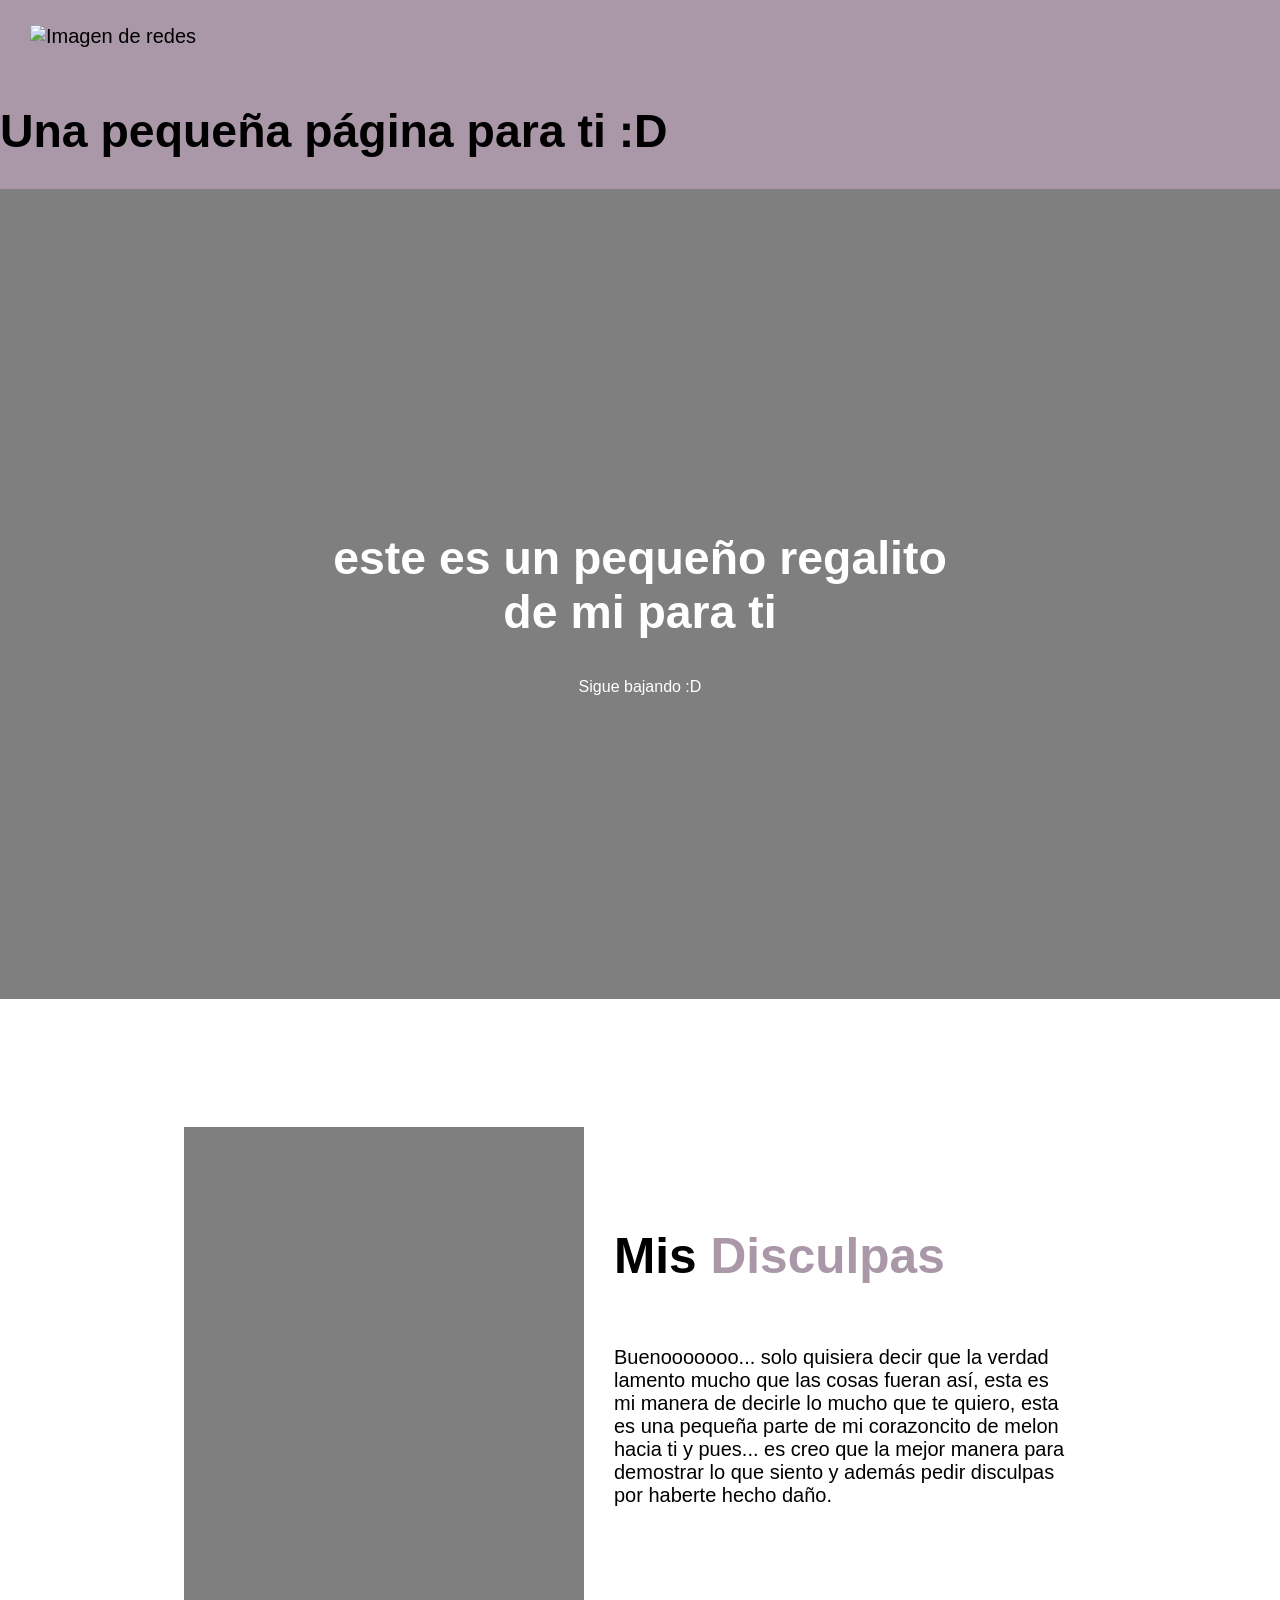
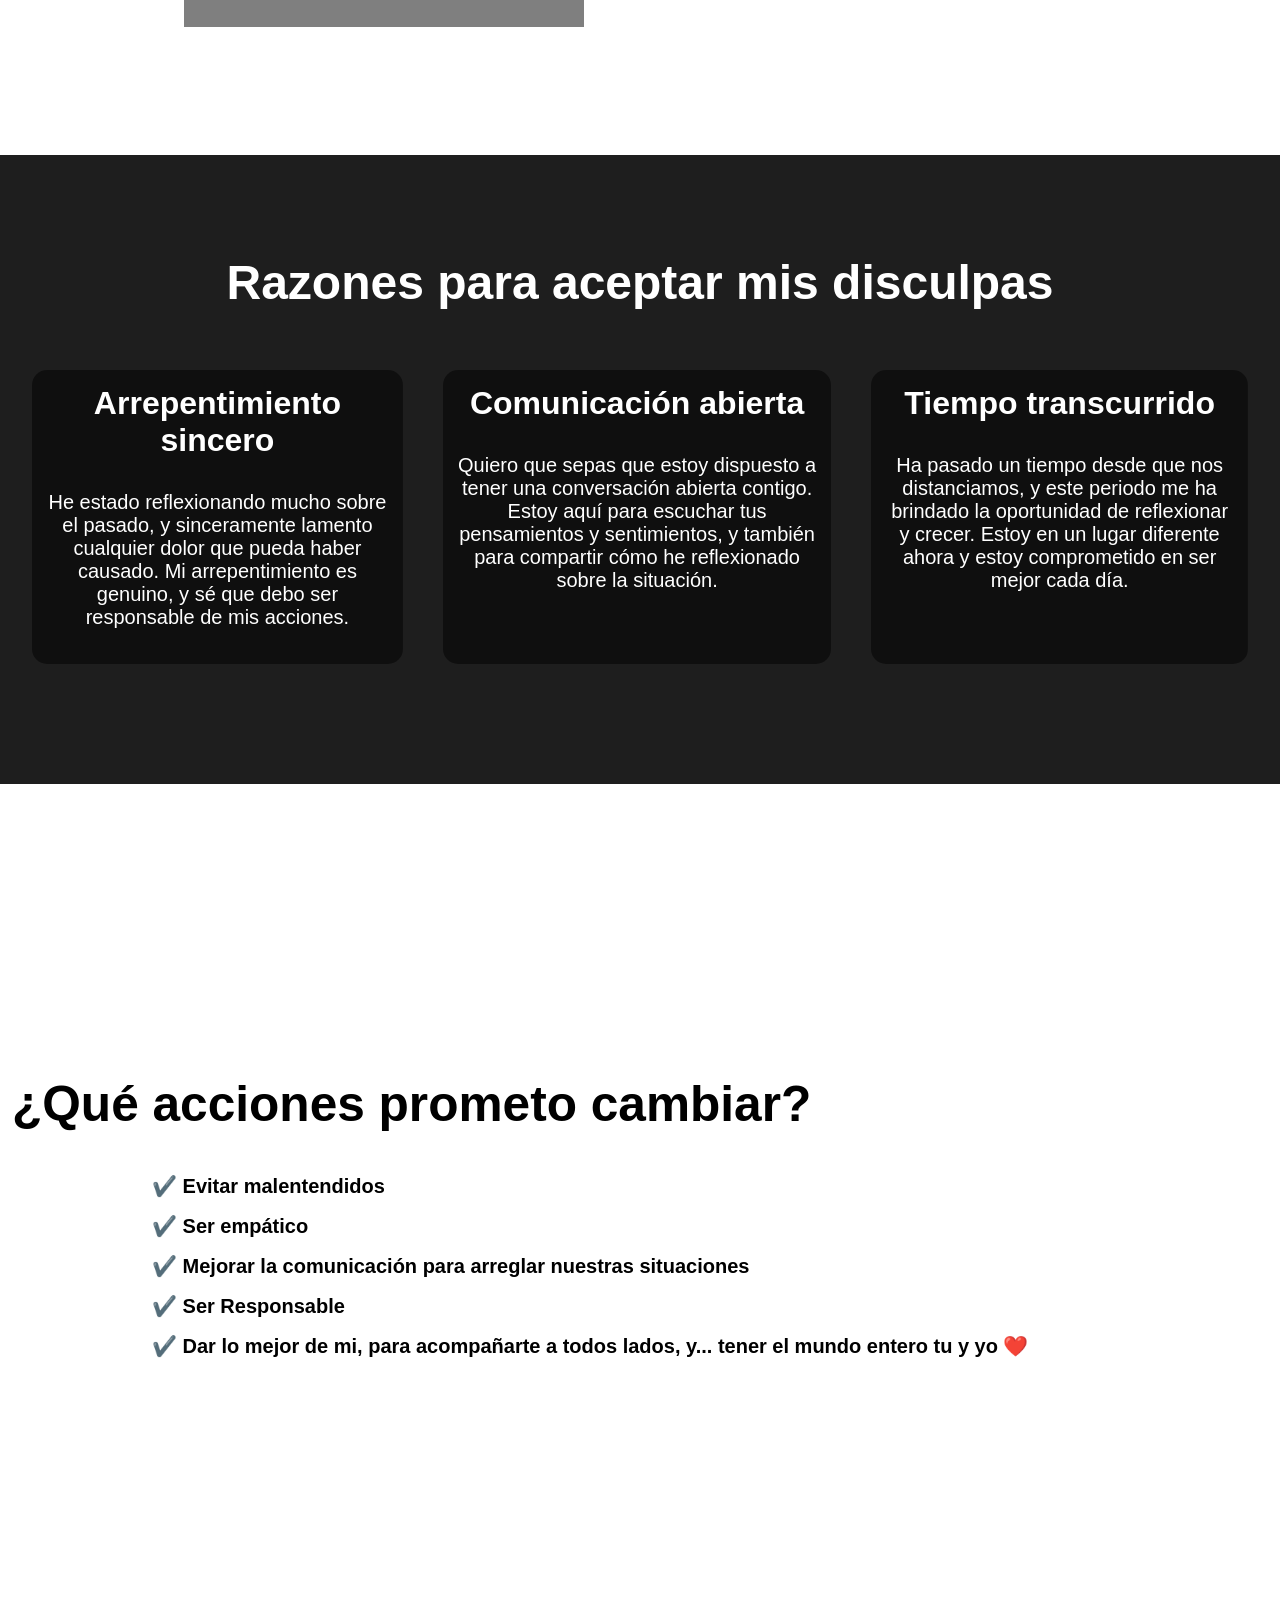
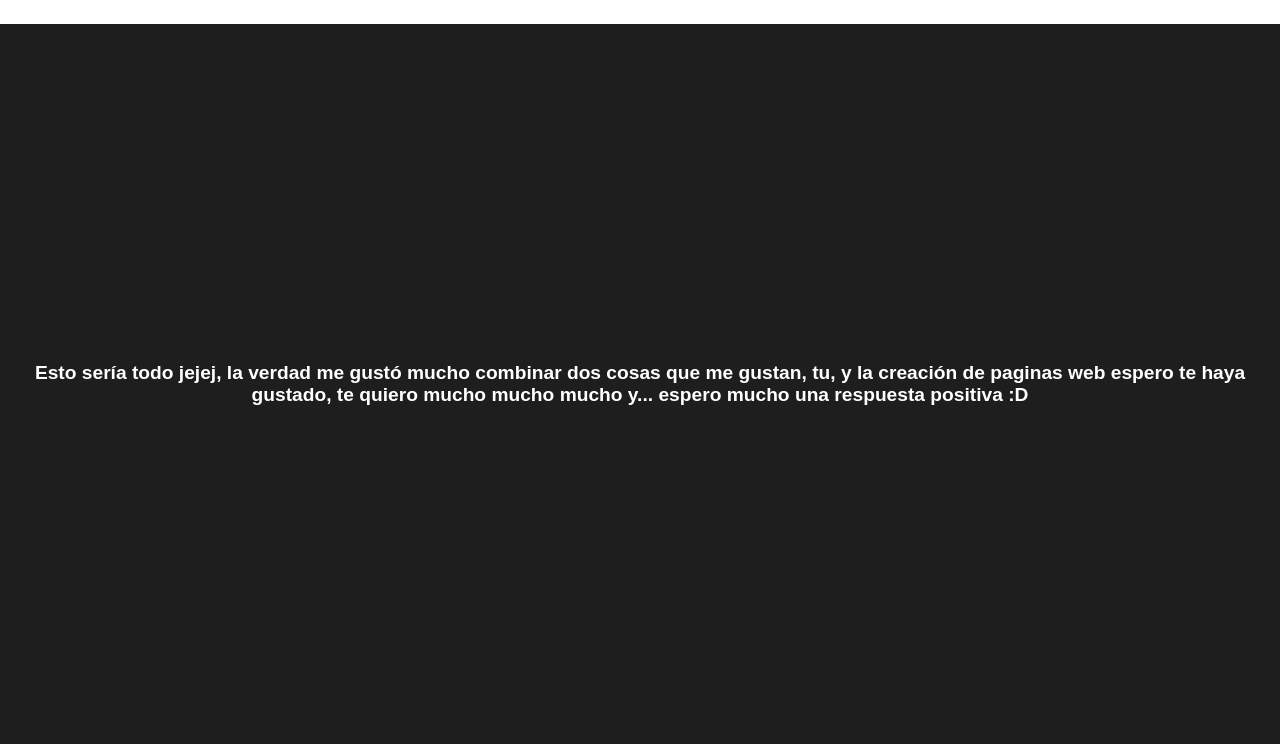
==== index.html @ 700c86ed "Add files via upload" ====
<!DOCTYPE html>
<html lang="es">
<head>
    <meta charset="UTF-8">
    <meta name="viewport" content="width=device-width, initial-scale=1.0">
    <link rel="stylesheet" href="index.css">
    <title>PARA TI</title>
    <link rel="icon" type="ico" href="Img/cinna y kuro.ico"/>
</head>
<body>
    <header>
        <div class="container">
            <p class="logo"><img src="Img/kuromi.png" width="100" height="100" alt="Imagen de redes"></p> 
        </div>
        <h1>Una pequeña página para ti :D</h1>
        <nav>
        </nav>
    </header>
    <section id="hero">
        <h1>este es un pequeño regalito <br>de mi para ti</h1>
        <a<button>Sigue bajando :D</button> </a>  
    </section>

    <section id="Mis-disculpas">
        <div class= "container">
            <div class="img-container"></div>
            <div class="texto">
                <h2>Mis <span 
                 class="color-acento"> Disculpas</span></h2>
                 <p>Buenooooooo... solo quisiera decir que la verdad lamento mucho
                    que las cosas fueran así, esta es mi manera de decirle lo mucho que
                    te quiero, esta es una pequeña parte de mi corazoncito de melon hacia ti
                    y pues... es creo que la mejor manera para demostrar lo que siento y además
                    pedir disculpas por haberte hecho daño.

                 </p>
            </div>
        </div>
    </section>

    <section id="LQMGDT">
        <div class="container">
        <h2>Razones para aceptar mis disculpas</h2>
        <div class="Programas">
        <div class="Carta">
            <h3>Arrepentimiento sincero</h3>
            <p>He estado reflexionando mucho sobre el pasado, 
                y sinceramente lamento cualquier dolor que pueda haber causado. 
                Mi arrepentimiento es genuino, y sé que debo ser responsable de mis
                acciones. 
            </p>
        </div>
        <div class="Carta">
            <h3>Comunicación abierta</h3>
            <p>Quiero que sepas que estoy dispuesto a tener una conversación abierta contigo. 
                Estoy aquí para escuchar tus pensamientos y sentimientos, y también para 
                compartir cómo he reflexionado sobre la situación.</p>
        </div>
        <div class="Carta">
            <h3>Tiempo transcurrido</h3>
            <p>Ha pasado un tiempo desde que nos distanciamos, y este periodo me ha brindado la oportunidad de 
                reflexionar y crecer. Estoy en un lugar diferente ahora y
                estoy comprometido en ser mejor cada día.</p>
        </div>
    </div>
    </div>
    </section>
    <section id="caracteristicas">
        <div class="container">
            <h2> ¿Qué acciones prometo cambiar? </h2>
            <ul>
                <li>✔️ Evitar malentendidos</li>
                <li>✔️ Ser empático</li>
                <li>✔️ Mejorar la comunicación para arreglar nuestras situaciones</li>
                <li>✔️ Ser Responsable</li>
                <li>✔️ Dar lo mejor de mi, para acompañarte a todos lados, y... tener el mundo entero tu y yo ❤️ </li>
            </ul>
        </div>
        <section id="final">
            <h2>Esto sería todo jejej, la verdad me gustó mucho combinar dos cosas que me gustan, tu, y la creación de paginas web
                espero te haya gustado, te quiero mucho mucho mucho y... espero mucho una respuesta positiva :D
            </h2>
        </section>
    </section>

</body>
</html>
---- index.css ----
*{
    box-sizing: border-box;
}

html{
    scroll-behavior: smooth;
}
body
{
    font-family: Verdana, Geneva, Tahoma, sans-serif;
    margin: 0;
}
h1{font-size: 2.9em;}
h2{font-size: 3.1em;}
h3{font-size: 2em;}
p{font-size: 1.25em}
ul{list-style: none;}
li{font-size: 1.25em;}

.color-acento{ color: #AA98A9;}
.container{
    max-width: 1400px;
    margin: auto;
}

header{
    background-color: #AA98A9;}

header .logo{
    margin: 0;
    padding: 25px 30px;
   
}

header .container{
    display: flex;
    flex-direction: column;
    align-items: center;
}

header nav{
    display: flex;
    flex-direction: column;
    text-align: center;
    padding-bottom: 25px;
}

header a{
    padding: 5px 12px;
    text-decoration: none;
    font-weight: bold;
    color: black;
}

header a:hover{
    color: white;
}

#hero{
    display: flex;
    align-items: center;
    justify-content: center;
    text-align: center;
    flex-direction: column;
    height: 90vh;
    color: white;
    background-image: linear-gradient(
        0deg,
        rgba(0,0,0,0.5),
        rgba(0,0,0,0.5)
        )
        ,url(Img/LUV.jpg);
        background-repeat: no-repeat;
        background-size: cover;
        background-position: center center;
}

#hero h1{
    color: white;
}

#Mis-disculpas{
 text-align: center;
}

#Mis-disculpas .container{
    text-align: center;
    padding: 10%;

}


#LQMGDT{
    background-color: rgb(30, 30, 30);
    color: white;
    text-align: center;
}

#LQMGDT .container{
    padding: 100px 12px;

}

#LQMGDT h2{
    margin-top: 0;
    font-size: 3em;
}

#LQMGDT p{
    display: none;
}

.Carta:first-child{
    background-image: linear-gradient(
        0deg,
        rgba(0,0,0,0.5),
        rgba(0,0,0,0.5)
    )
        ,url("Img/ASV.jpg");
        background-position: center center;
        background-size: cover;
        padding: 50px;
        margin: 20px;
        border-radius: 15px;
}

.Carta:nth-child(2){
    background-image: linear-gradient(
        0deg,
        rgba(0,0,0,0.5),
        rgba(0,0,0,0.5)
        )
        ,url("Img/april.webp");
        background-position: center center;
        background-size: cover;
        padding: 50px;
        margin: 20px;
        border-radius: 15px;
}

.Carta:last-child{
    background-image: linear-gradient(
        0deg,
        rgba(0,0,0,0.5),
        rgba(0,0,0,0.5)
        )
        ,url("Img/Your\ name.jpg");
        background-position: center center;
        background-size: cover;
        padding: 50px;
        margin: 20px;
        border-radius: 15px;       
}

#caracteristicas .container{
    text-align: center center;
    padding: 250px 12px;
}

#caracteristicas li{
    margin: 16px 0px;
    font-weight: bold;
}
#final{
    display: flex;
    flex-direction: column;
    justify-content: center;
    align-items: center;
    text-align: center;
    background-color: rgb(30,30,30);
    color: white;
    height: 80vh;
}

#final h2{
    font-size: 1.5vw;
}

footer{
    background-color: #AA98A9;
}

footer p{
    margin: 0;
    padding: 10px;
    color: #AA98A9;
}
footer .container{
    height: 150px;
    display: flex;
    justify-content: center;
    align-items: flex-end;
}

@media (min-width: 720px){
header .container{
    flex-direction: row;
    justify-content: space-between;
}
header nav{
    flex-direction: row-reverse;
    padding-bottom: 0;
    padding-right: 20px;
}

#Hero H1{
    font-size: 5em;

}
#Mis-disculpas .container{
display: flex;
justify-content: center;

}

#Mis-disculpas .texto{
    padding: 0px 30px;
    width: 50%;
    max-width: 550px;
    padding-left: 30px;
    text-align: initial;
    display: flex;
    flex-direction: column;
    justify-content: center;

}

#Mis-disculpas h2{

    margin-top: 0px;
}

#Mis-disculpas .img-container{
    background-image: linear-gradient(
        0deg,
        rgba(0,0,0,0.5),
        rgba(0,0,0,0.5)
        )
        ,url(Img/kuromicry.jpg);
    background-size: cover;
    background-position: center center;
    height: 500px;
    width: 400px;
    
}

#LQMGDT .Programas{
    display: flex;
    justify-content: center;
}
#LQMGDT p{
    display: block;
}

#LQMGDT h3{
    margin-top: 0;
}

#LQMGDT .Carta{
    padding: 15px;
}

#caracteristicas{
    background-image: url(Img/a.avif);
    background-repeat: no-repeat;
    background-size: 450px 400px;
    background-position: calc(100vw - 600px) 150px;
}
#caracteristicas .container{
    text-align: initial;
}

#caracteristicas ul{
    margin-left: 100px;
}

@media (min-width: 1200px){
    #caracteristicas{
        background-position-x: calc(100vw - 700px);
    }
}

}
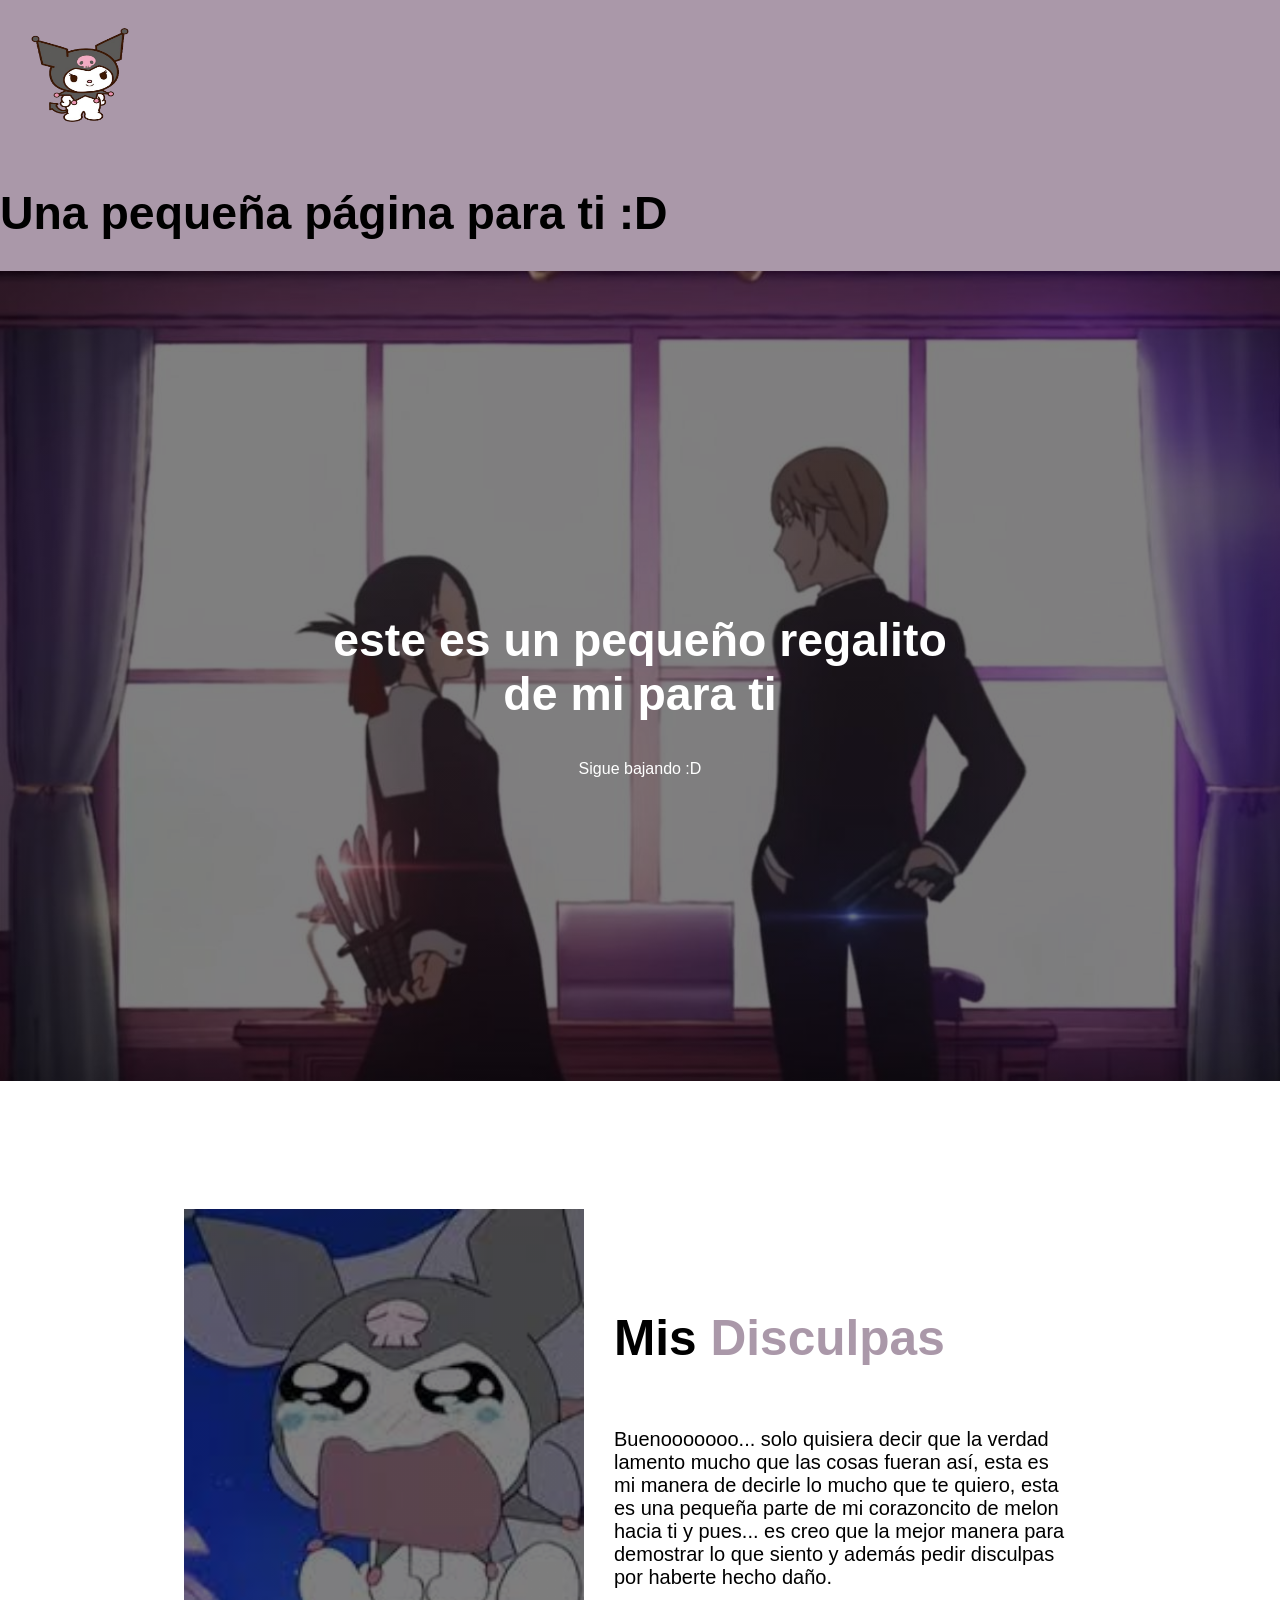
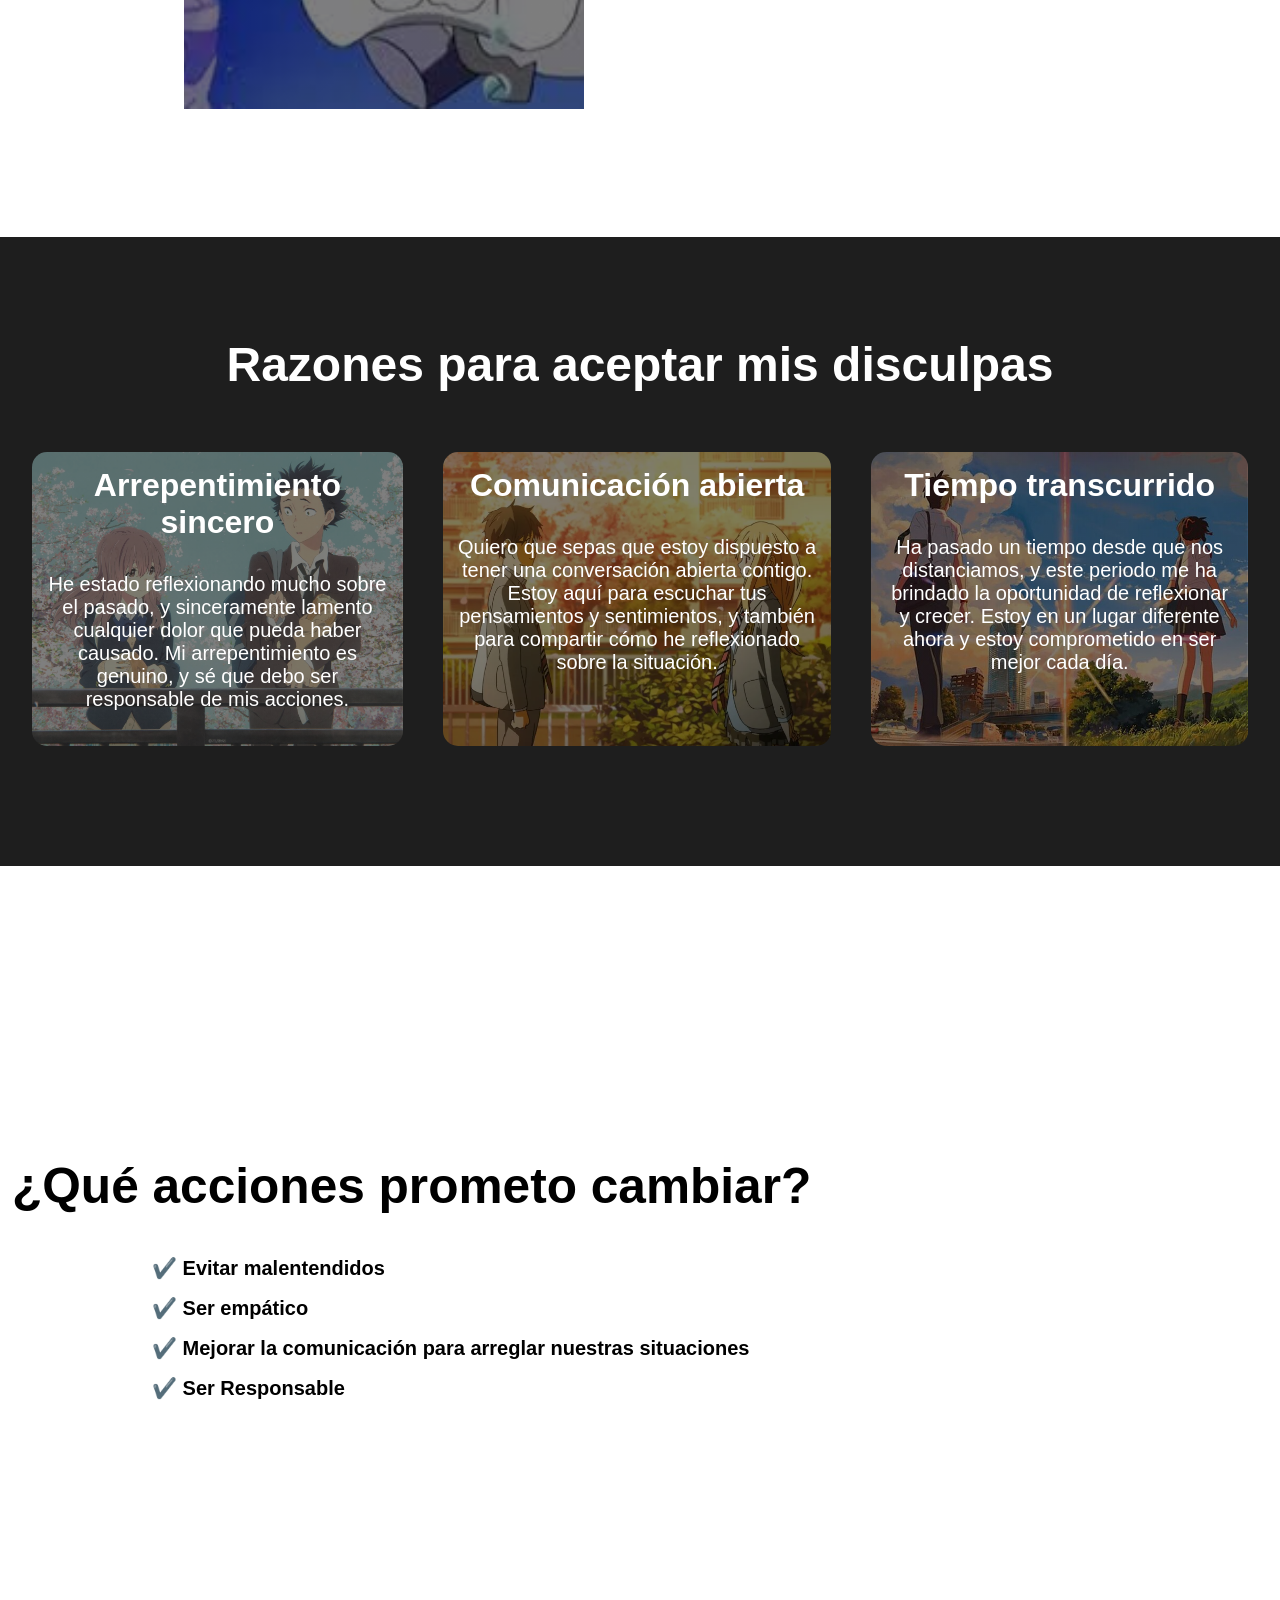
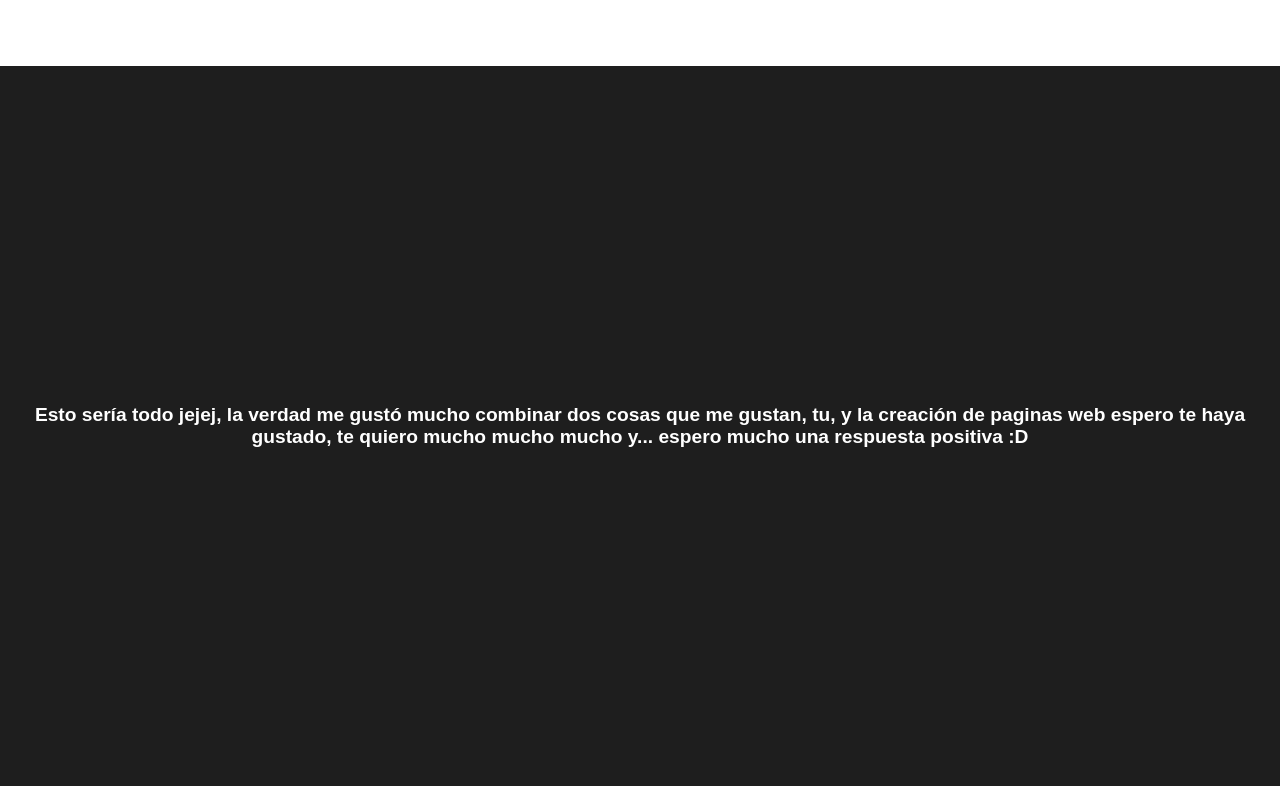
==== commit 722589b2: "Update index.html" ====
--- a/index.html
+++ b/index.html
@@ -73,8 +73,6 @@
                 <li>✔️ Ser empático</li>
                 <li>✔️ Mejorar la comunicación para arreglar nuestras situaciones</li>
                 <li>✔️ Ser Responsable</li>
-                <li>✔️ Dar lo mejor de mi, para acompañarte a todos lados, y... tener el mundo entero tu y yo ❤️ </li>
-            </ul>
         </div>
         <section id="final">
             <h2>Esto sería todo jejej, la verdad me gustó mucho combinar dos cosas que me gustan, tu, y la creación de paginas web
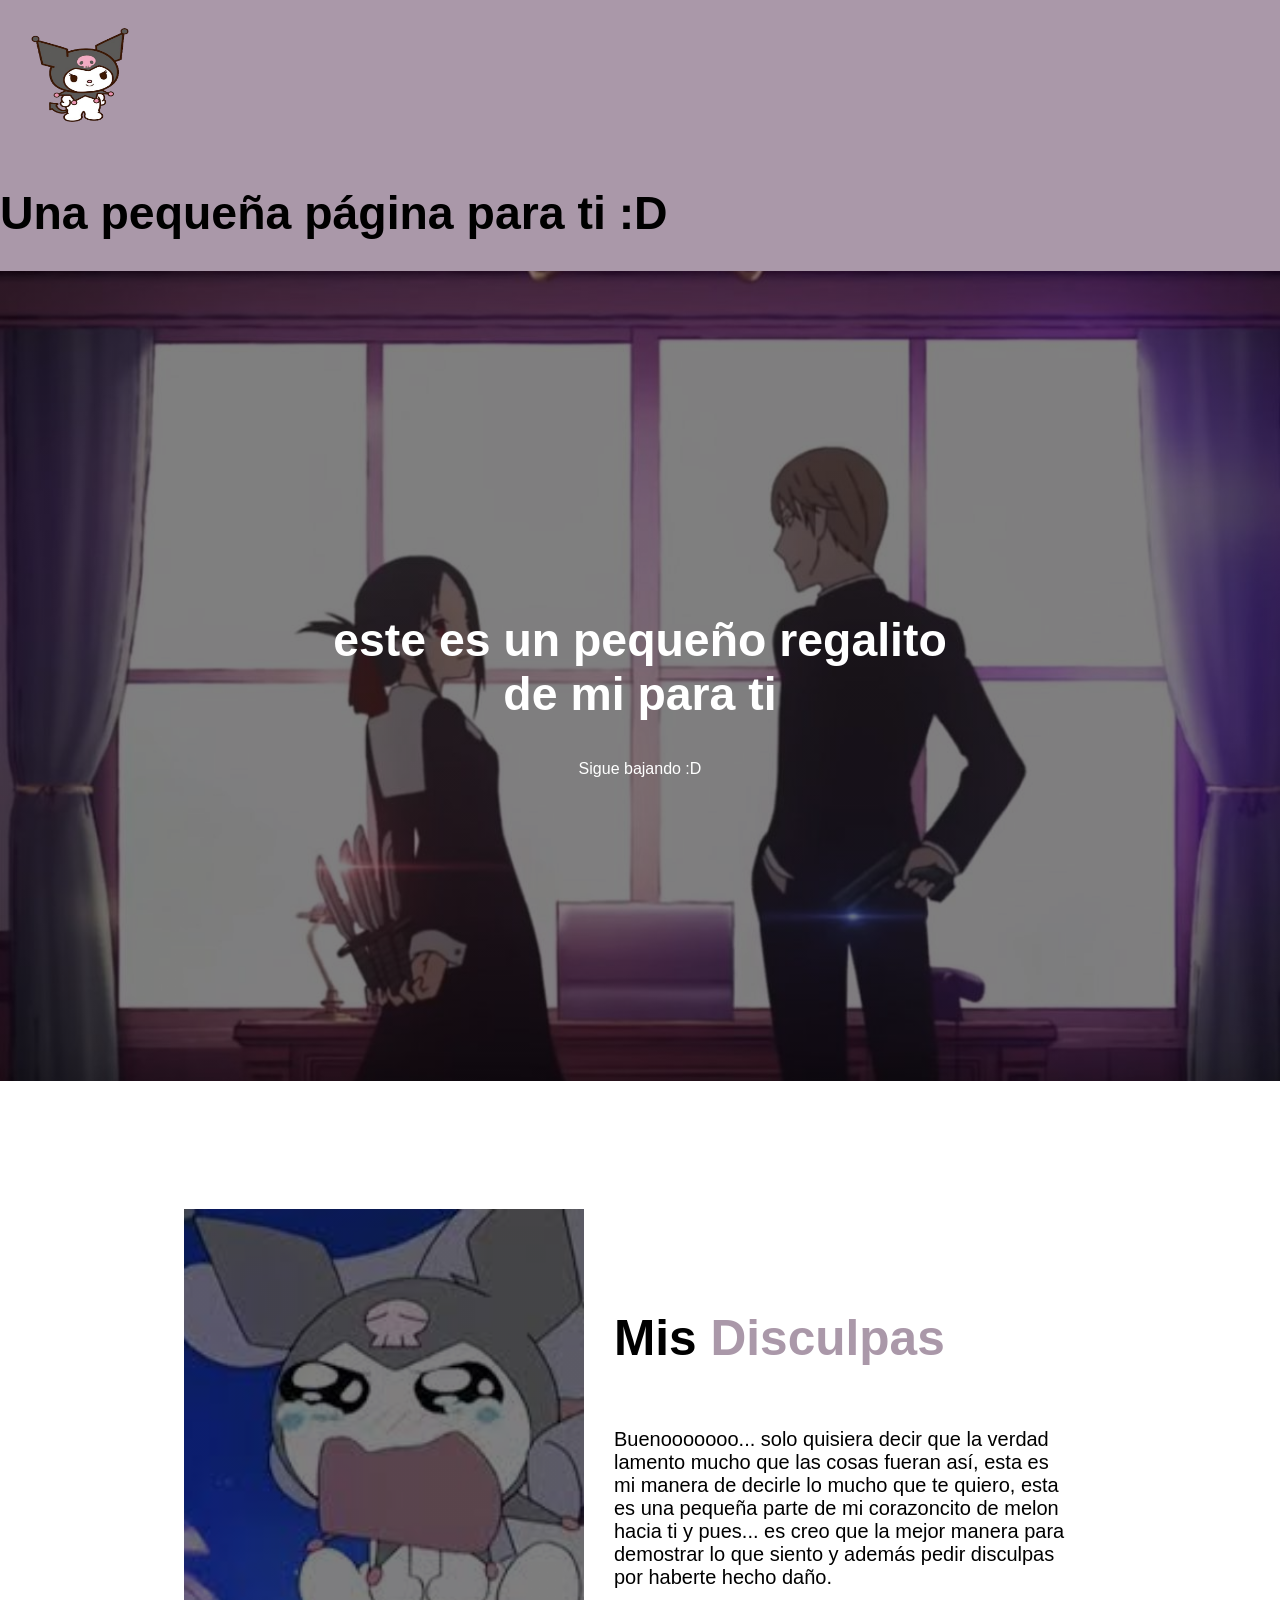
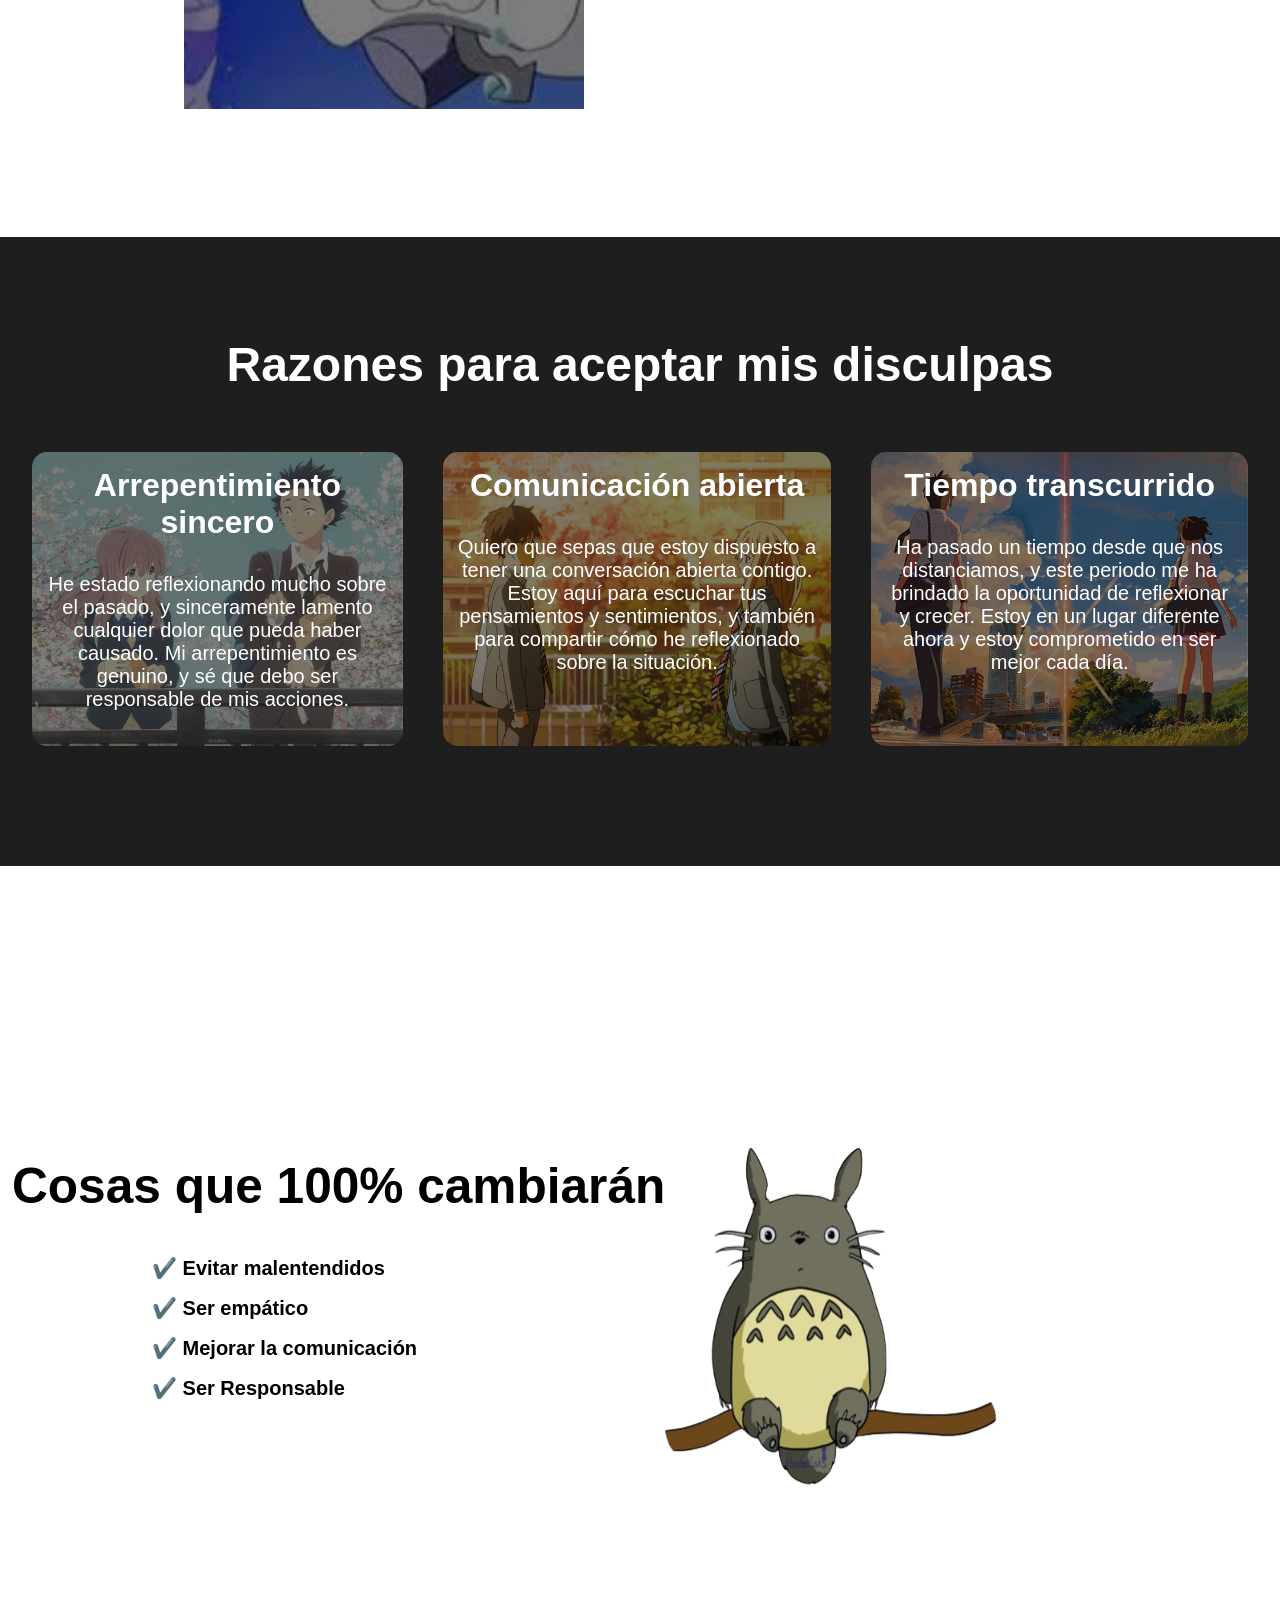
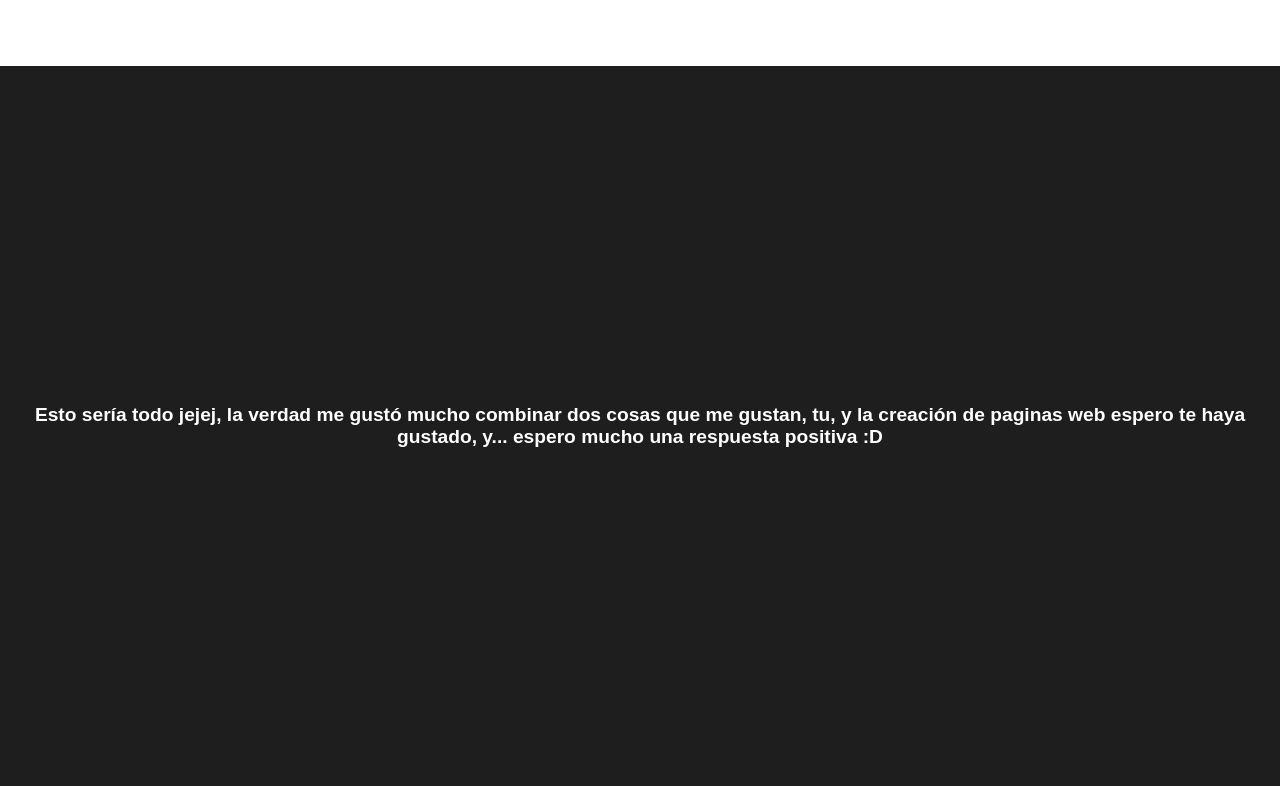
==== commit 09e06f23: "Add files via upload" ====
--- a/index.html
+++ b/index.html
@@ -67,16 +67,17 @@
     </section>
     <section id="caracteristicas">
         <div class="container">
-            <h2> ¿Qué acciones prometo cambiar? </h2>
+            <h2> Cosas que 100% cambiarán </h2>
             <ul>
                 <li>✔️ Evitar malentendidos</li>
                 <li>✔️ Ser empático</li>
-                <li>✔️ Mejorar la comunicación para arreglar nuestras situaciones</li>
+                <li>✔️ Mejorar la comunicación</li>
                 <li>✔️ Ser Responsable</li>
+            </ul>
         </div>
         <section id="final">
             <h2>Esto sería todo jejej, la verdad me gustó mucho combinar dos cosas que me gustan, tu, y la creación de paginas web
-                espero te haya gustado, te quiero mucho mucho mucho y... espero mucho una respuesta positiva :D
+                espero te haya gustado, y... espero mucho una respuesta positiva :D
             </h2>
         </section>
     </section>
--- a/index.css
+++ b/index.css
@@ -261,10 +261,10 @@
 }
 
 #caracteristicas{
-    background-image: url(Img/a.avif);
+    background-image: url(Img/xd2-remove.png);
     background-repeat: no-repeat;
-    background-size: 450px 400px;
-    background-position: calc(100vw - 600px) 150px;
+    background-size: 500px 400px;
+    background-position: calc(100vw - 600px) 250px;
 }
 #caracteristicas .container{
     text-align: initial;
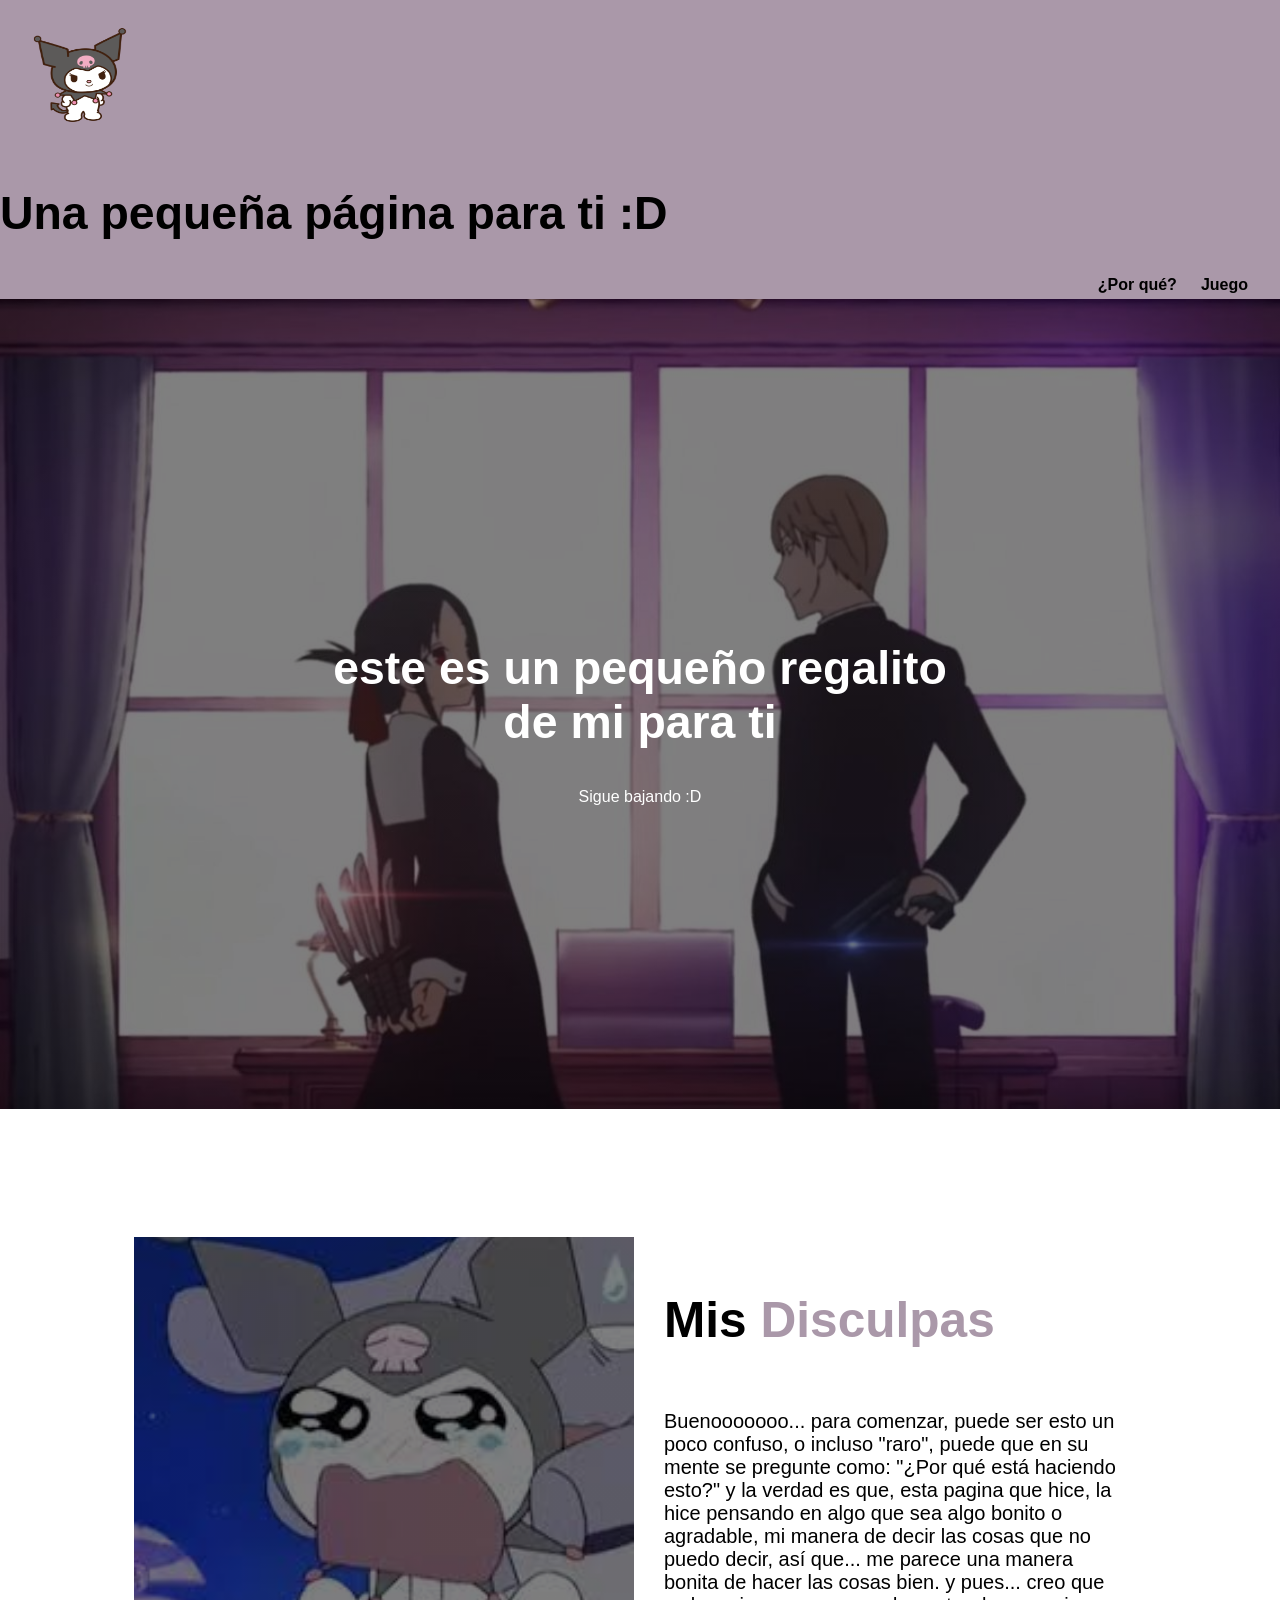
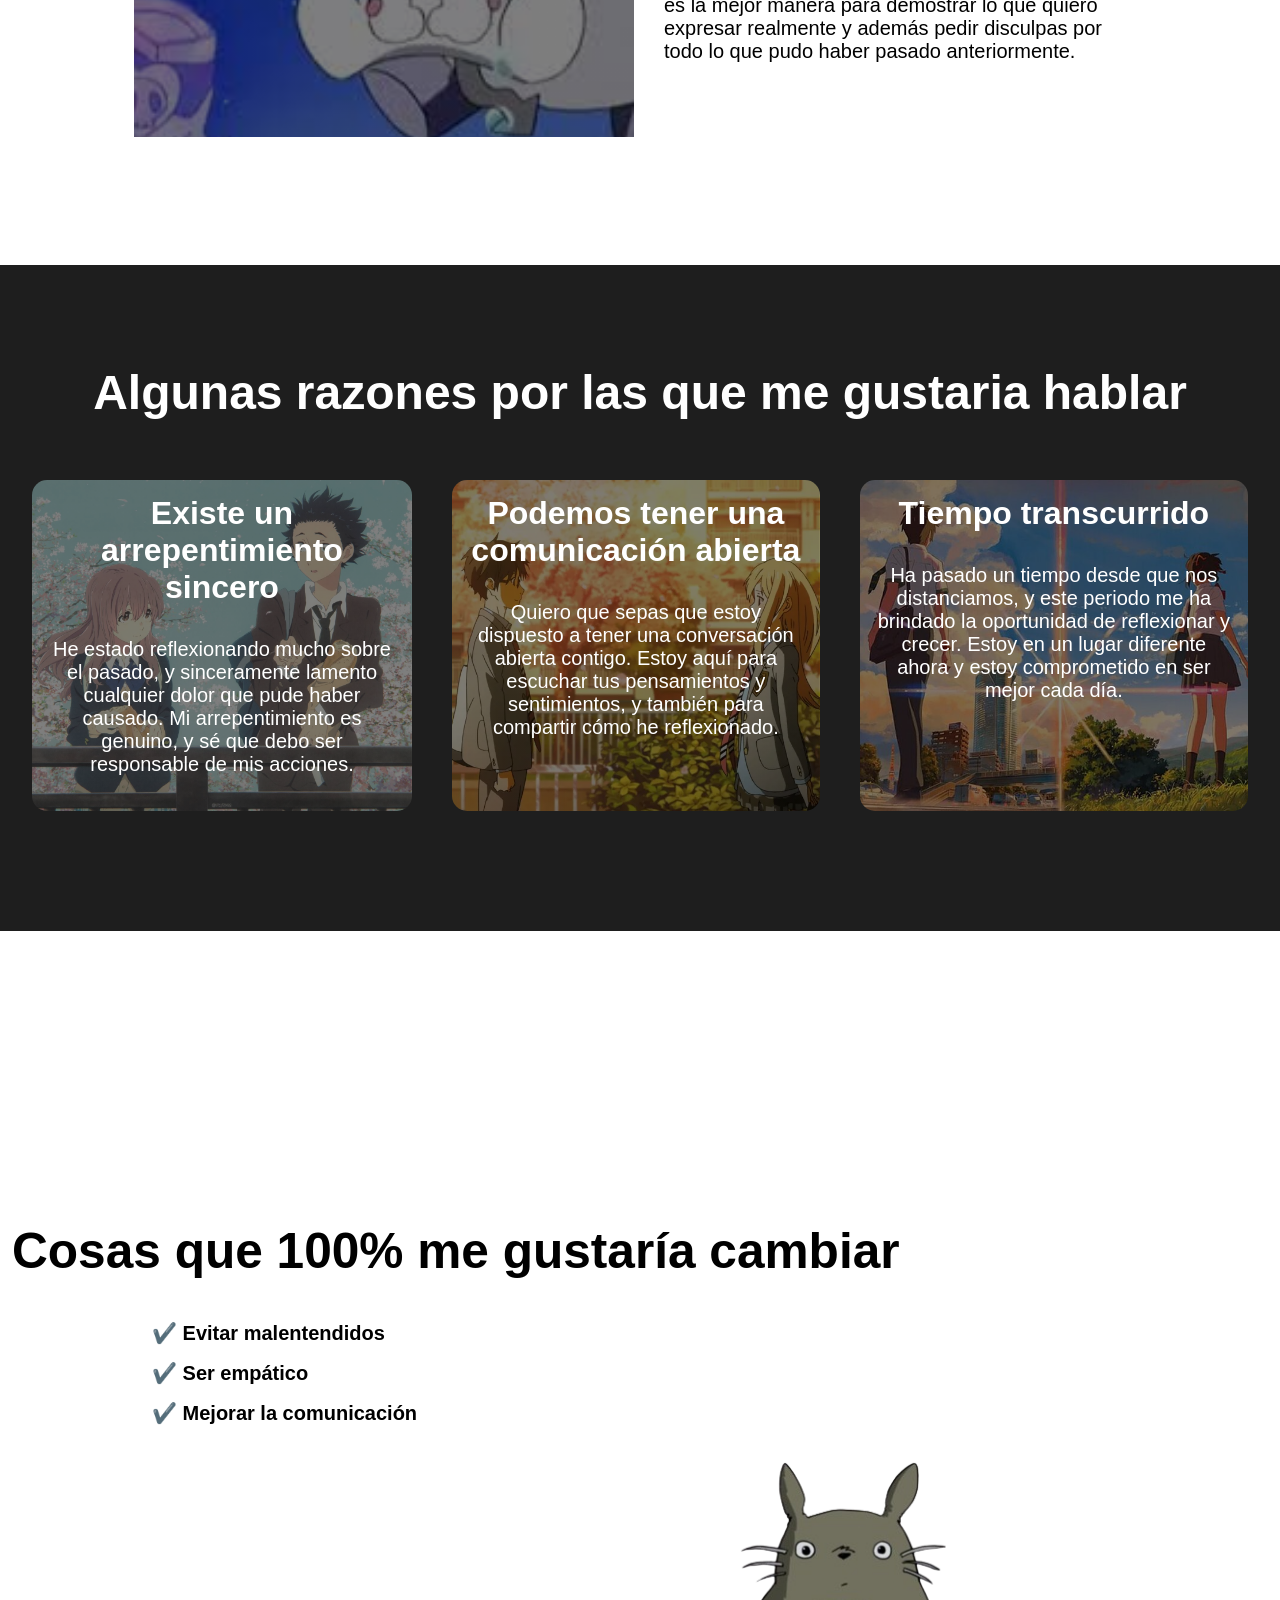
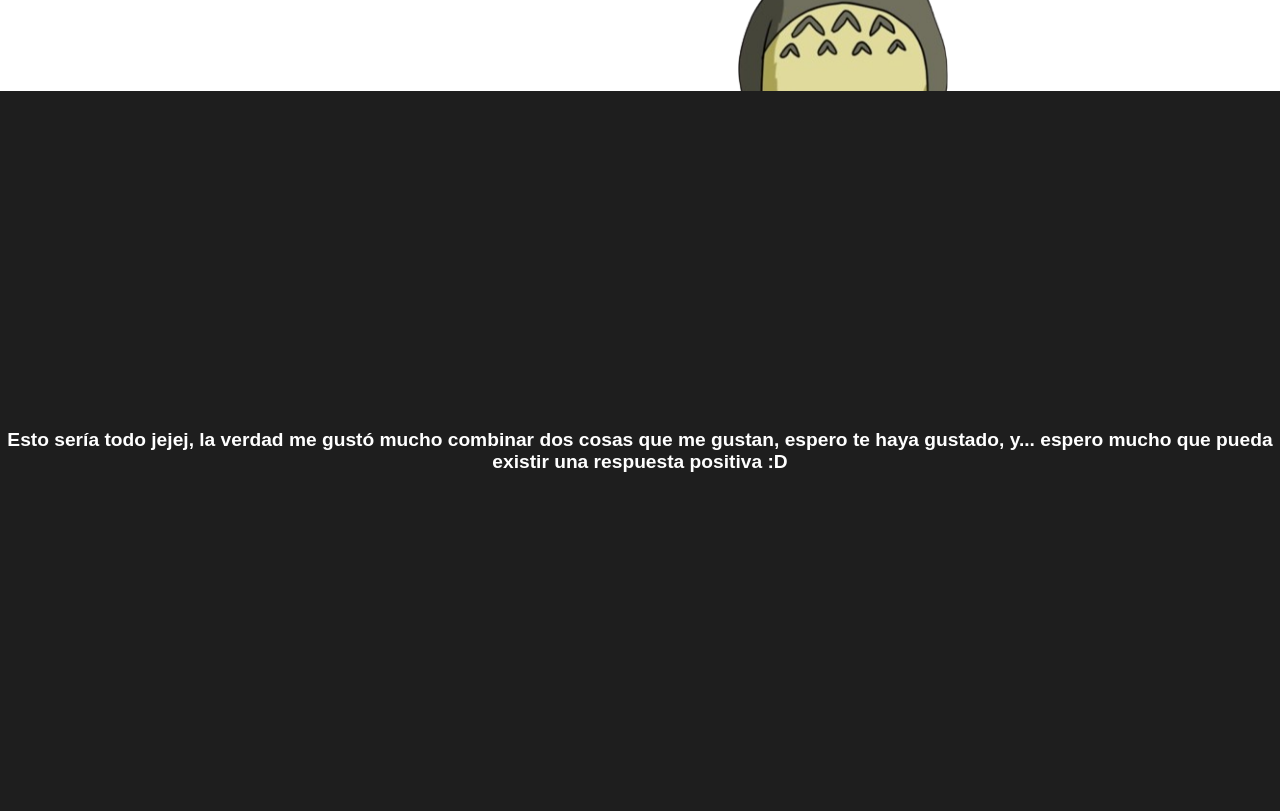
==== commit 51aabbc9: "Add files via upload" ====
--- a/index.html
+++ b/index.html
@@ -10,15 +10,17 @@
 <body>
     <header>
         <div class="container">
-            <p class="logo"><img src="Img/kuromi.png" width="100" height="100" alt="Imagen de redes"></p> 
+            <p class="logo"><img src="Img/Sanrio_Characters_Kuromi_Image016.webp" width="100" height="100" alt="Imagen de Kuromi"></p> 
         </div>
         <h1>Una pequeña página para ti :D</h1>
         <nav>
+            <a href="Juego.html">Juego</a>
+            <a href="cajita para.html">¿Por qué?</a>
         </nav>
     </header>
     <section id="hero">
         <h1>este es un pequeño regalito <br>de mi para ti</h1>
-        <a<button>Sigue bajando :D</button> </a>  
+        <a<button>Sigue bajando :D</button> </a>    
     </section>
 
     <section id="Mis-disculpas">
@@ -27,11 +29,12 @@
             <div class="texto">
                 <h2>Mis <span 
                  class="color-acento"> Disculpas</span></h2>
-                 <p>Buenooooooo... solo quisiera decir que la verdad lamento mucho
-                    que las cosas fueran así, esta es mi manera de decirle lo mucho que
-                    te quiero, esta es una pequeña parte de mi corazoncito de melon hacia ti
-                    y pues... es creo que la mejor manera para demostrar lo que siento y además
-                    pedir disculpas por haberte hecho daño.
+                 <p>Buenooooooo... para comenzar, puede ser esto un poco confuso, o incluso "raro",
+                    puede que en su mente se pregunte como: "¿Por qué está haciendo esto?" y la
+                    verdad es que, esta pagina que hice, la hice pensando en algo que sea algo bonito o agradable, 
+                    mi manera de decir las cosas que no puedo decir, así que... me parece una manera bonita de hacer las cosas bien.
+                    y pues... creo que es la mejor manera para demostrar lo que quiero expresar realmente y además
+                    pedir disculpas por todo lo que pudo haber pasado anteriormente.
 
                  </p>
             </div>
@@ -40,21 +43,21 @@
 
     <section id="LQMGDT">
         <div class="container">
-        <h2>Razones para aceptar mis disculpas</h2>
+        <h2>Algunas razones por las que me gustaria hablar </h2>
         <div class="Programas">
         <div class="Carta">
-            <h3>Arrepentimiento sincero</h3>
+            <h3>Existe un arrepentimiento sincero</h3>
             <p>He estado reflexionando mucho sobre el pasado, 
-                y sinceramente lamento cualquier dolor que pueda haber causado. 
+                y sinceramente lamento cualquier dolor que pude haber causado. 
                 Mi arrepentimiento es genuino, y sé que debo ser responsable de mis
                 acciones. 
             </p>
         </div>
         <div class="Carta">
-            <h3>Comunicación abierta</h3>
+            <h3>Podemos tener una comunicación abierta</h3>
             <p>Quiero que sepas que estoy dispuesto a tener una conversación abierta contigo. 
                 Estoy aquí para escuchar tus pensamientos y sentimientos, y también para 
-                compartir cómo he reflexionado sobre la situación.</p>
+                compartir cómo he reflexionado. </p>
         </div>
         <div class="Carta">
             <h3>Tiempo transcurrido</h3>
@@ -67,17 +70,16 @@
     </section>
     <section id="caracteristicas">
         <div class="container">
-            <h2> Cosas que 100% cambiarán </h2>
+            <h2> Cosas que 100% me gustaría cambiar </h2>
             <ul>
                 <li>✔️ Evitar malentendidos</li>
                 <li>✔️ Ser empático</li>
                 <li>✔️ Mejorar la comunicación</li>
-                <li>✔️ Ser Responsable</li>
             </ul>
         </div>
         <section id="final">
-            <h2>Esto sería todo jejej, la verdad me gustó mucho combinar dos cosas que me gustan, tu, y la creación de paginas web
-                espero te haya gustado, y... espero mucho una respuesta positiva :D
+            <h2>Esto sería todo jejej, la verdad me gustó mucho combinar dos cosas que me gustan,
+                espero te haya gustado, y... espero mucho que pueda existir una respuesta positiva :D
             </h2>
         </section>
     </section>
--- a/index.css
+++ b/index.css
@@ -7,7 +7,7 @@
 }
 body
 {
-    font-family: Verdana, Geneva, Tahoma, sans-serif;
+    font-family:  Verdana, Geneva, Tahoma, sans-serif;
     margin: 0;
 }
 h1{font-size: 2.9em;}
@@ -240,7 +240,7 @@
     background-size: cover;
     background-position: center center;
     height: 500px;
-    width: 400px;
+    width: 500px;
     
 }
 
@@ -263,8 +263,8 @@
 #caracteristicas{
     background-image: url(Img/xd2-remove.png);
     background-repeat: no-repeat;
-    background-size: 500px 400px;
-    background-position: calc(100vw - 600px) 250px;
+    background-size: 600px 400px;
+    background-position: calc(100vw - 400px) 500px;
 }
 #caracteristicas .container{
     text-align: initial;
